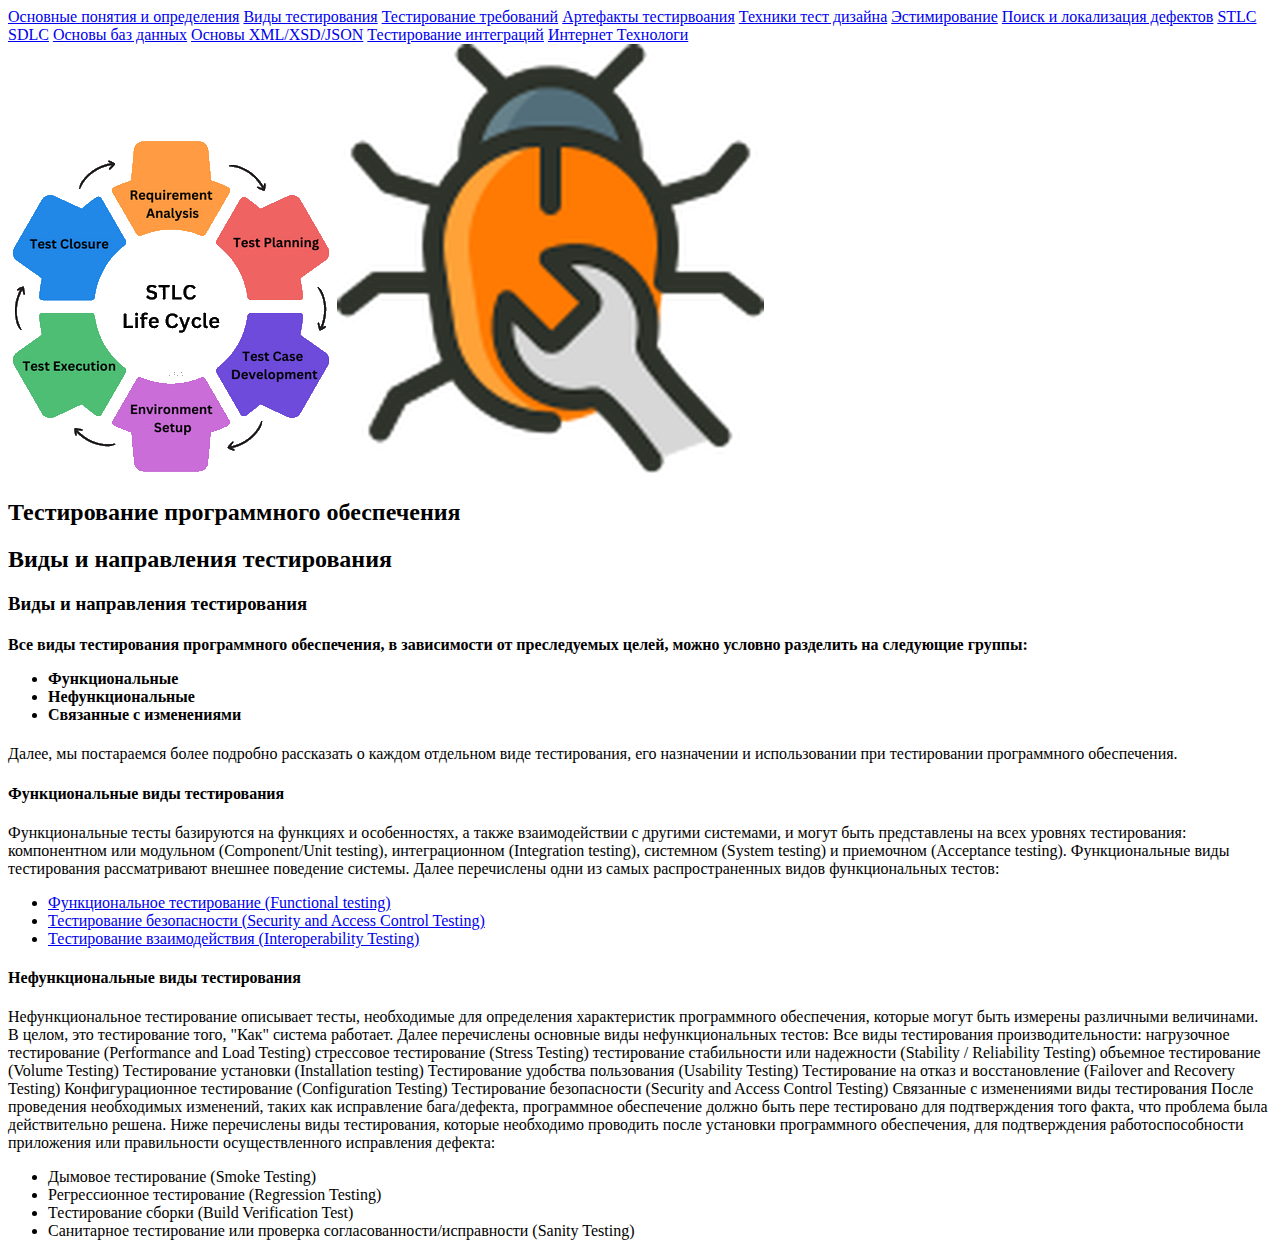
==== Виды_тестирования.html @ 09efae12 "all files commit" ====
<!DOCTYPE html>
<html lang="en">
<head>
    <meta charset="UTF-8">
    <meta http-equiv="X-UA-Compatible" content="IE=edge">
    <meta name="viewport" content="width=device-width, initial-scale=1.0">
    <title>Конспект тестировщика</title>
    <link rel="stylesheet" href="Виды тестирования.css">
</head>
<body>
    <div class="topnav">
         <a  href="index.html">Основные понятия и определения</a>
         <a class="active" href="Виды тестирования.html">Виды тестирования</a>
          <a href="#contact"> Тестирование требований</a>
          <a href="#about">Артефакты тестирвоания</a>
          <a href="#about">Техники тест дизайна</a>
          <a href="#about">Эстимирование</a>
          <a href="#about">Поиск и локализация дефектов</a>
          <a href="#about">STLC</a>
          <a href="#about">SDLC</a>
          <a href="#about">Основы баз данных</a>
          <a href="#about">Основы XML/XSD/JSON</a>
          <a href="#about">Тестирование интеграций</a>
          <a href="#about">Интернет Технологи</a>
    </div>
      
    <div class="content1">
        <img class="STLC" src="STLC.png" alt="STLC">
        <img class="bug" src="баг.png" alt="баг">
        <h2>Тестирование программного обеспечения </h2> 
        <h2>Виды и направления тестирования</h2>
        
    </div>
    <div class="content2">
           
        <div class="content3"> <h3>Виды и направления тестирования</h3> 
    <h4>Все виды тестирования программного обеспечения, в зависимости от преследуемых целей, 
            можно условно разделить на следующие группы:
      <ul>
        <li>Функциональные</li> 
        <li>Нефункциональные</li> 
        <li>Связанные с изменениями</li>
      </ul>
    </h4> 
        
       <p>Далее, мы постараемся более подробно рассказать о каждом отдельном виде тестирования, 
        его назначении и использовании при тестировании программного обеспечения.
        </p> 
       <h4>Функциональные виды тестирования</h4> 
        
       <p>Функциональные тесты базируются на функциях и особенностях, 
        а также взаимодействии с другими системами, и могут быть представлены на всех уровнях тестирования: 
        компонентном или модульном (Component/Unit testing), 
        интеграционном (Integration testing), системном (System testing) и приемочном (Acceptance testing). 
        Функциональные виды тестирования рассматривают внешнее поведение системы. 
        Далее перечислены одни из самых распространенных видов функциональных тестов:</p> 
        
    <ul>
        <li><a href="КТ_Функциональное тестирование .html" class="title_text">Функциональное тестирование (Functional testing)</a></il> 
        <li><a href="КТ_Тестирование безопасности .html" class="title_text">Тестирование безопасности (Security and Access Control Testing)</a></li> 
        <li><a href="#" class="title_text">Тестирование взаимодействия (Interoperability Testing)</a></li>
    </ul>
        
        
       <h4>Нефункциональные виды тестирования</h4> 
        
        Нефункциональное тестирование описывает тесты, необходимые для определения характеристик программного обеспечения, которые могут быть измерены различными величинами. В целом, это тестирование того, "Как" система работает. Далее перечислены основные виды нефункциональных тестов:
        
            Все виды тестирования производительности:
                нагрузочное тестирование (Performance and Load Testing)
                стрессовое тестирование (Stress Testing)
                тестирование стабильности или надежности (Stability / Reliability Testing)
                объемное тестирование (Volume Testing)
            Тестирование установки (Installation testing)
            Тестирование удобства пользования (Usability Testing)
            Тестирование на отказ и восстановление (Failover and Recovery Testing)
            Конфигурационное тестирование (Configuration Testing)
            Тестирование безопасности (Security and Access Control Testing)
        
        Связанные с изменениями виды тестирования
        
        После проведения необходимых изменений, таких как исправление бага/дефекта, программное обеспечение должно быть пере тестировано для подтверждения того факта, что проблема была действительно решена. Ниже перечислены виды тестирования, которые необходимо проводить после установки программного обеспечения, для подтверждения работоспособности приложения или правильности осуществленного исправления дефекта:
        
    <ul>
        <li>Дымовое тестирование (Smoke Testing)</li> 
        <li>Регрессионное тестирование (Regression Testing)</li>   
        <li>Тестирование сборки (Build Verification Test)</li>  
        <li>Санитарное тестирование или проверка согласованности/исправности (Sanity Testing)</li> 
    </ul> 
           
        </p></div></div>
   
   
</body>
</html>
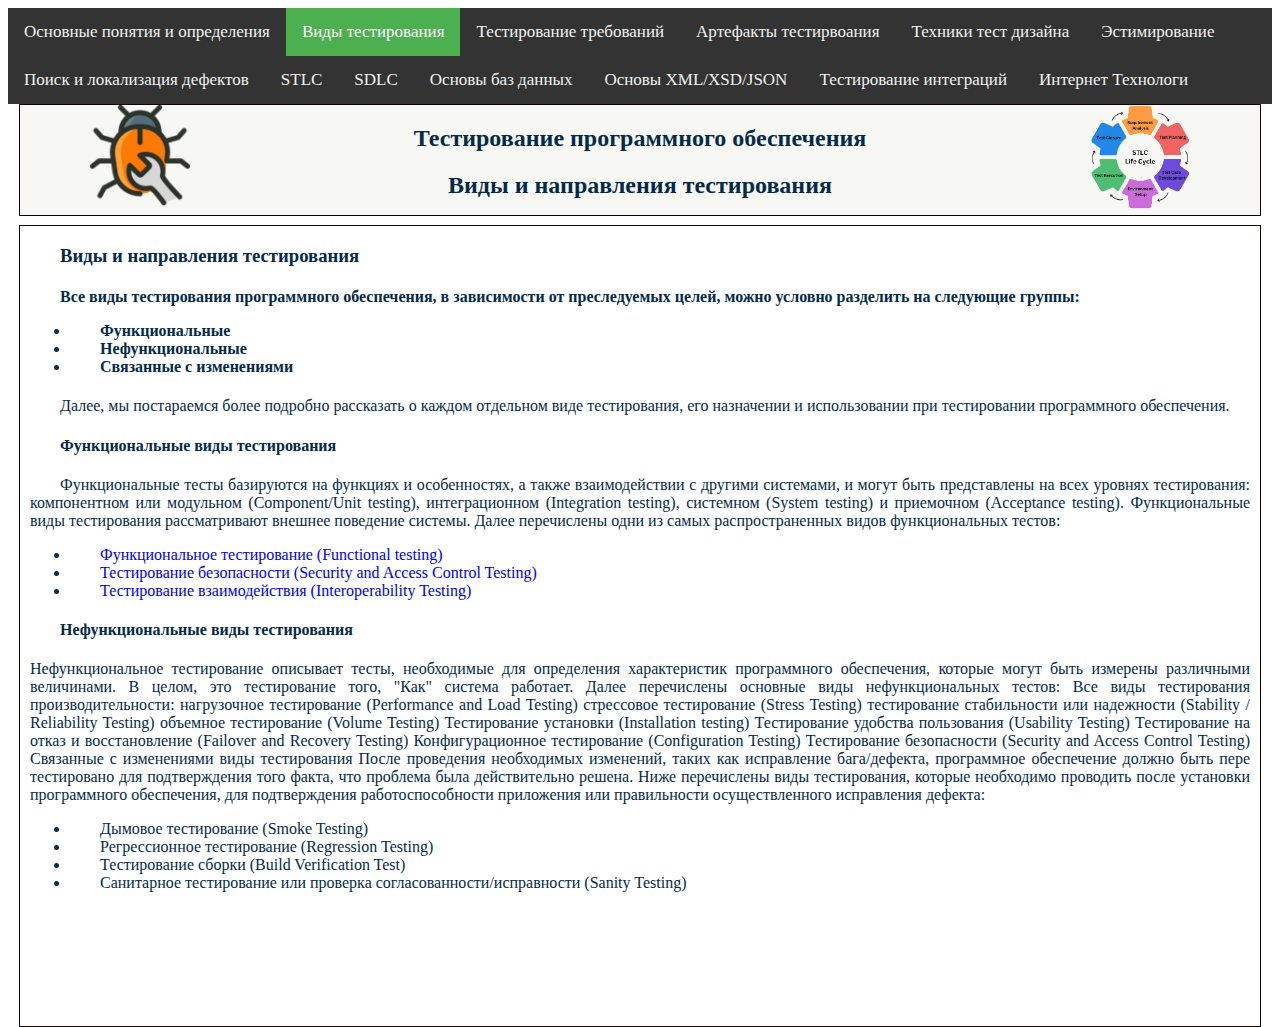
==== commit 61a84c6e: "commit 09.04 Тестирование взаимодействия" ====
--- a/Виды_тестирования.html
+++ b/Виды_тестирования.html
@@ -5,12 +5,12 @@
     <meta http-equiv="X-UA-Compatible" content="IE=edge">
     <meta name="viewport" content="width=device-width, initial-scale=1.0">
     <title>Конспект тестировщика</title>
-    <link rel="stylesheet" href="Виды тестирования.css">
+    <link rel="stylesheet" href="Виды_тестирования.css">
 </head>
 <body>
     <div class="topnav">
          <a  href="index.html">Основные понятия и определения</a>
-         <a class="active" href="Виды тестирования.html">Виды тестирования</a>
+         <a class="active" href="Виды_тестирования.html">Виды тестирования</a>
           <a href="#contact"> Тестирование требований</a>
           <a href="#about">Артефакты тестирвоания</a>
           <a href="#about">Техники тест дизайна</a>
@@ -56,9 +56,9 @@
         Далее перечислены одни из самых распространенных видов функциональных тестов:</p> 
         
     <ul>
-        <li><a href="КТ_Функциональное тестирование .html" class="title_text">Функциональное тестирование (Functional testing)</a></il> 
-        <li><a href="КТ_Тестирование безопасности .html" class="title_text">Тестирование безопасности (Security and Access Control Testing)</a></li> 
-        <li><a href="#" class="title_text">Тестирование взаимодействия (Interoperability Testing)</a></li>
+        <li><a href="КТ_Функциональное_тестирование.html" class="title_text">Функциональное тестирование (Functional testing)</a></il> 
+        <li><a href="КТ_Тестирование_безопасности.html" class="title_text">Тестирование безопасности (Security and Access Control Testing)</a></li> 
+        <li><a href="Тестирование_взаимодействия.html" class="title_text">Тестирование взаимодействия (Interoperability Testing)</a></li>
     </ul>
         
         
--- a/Виды_тестирования.css
+++ b/Виды_тестирования.css
@@ -0,0 +1,77 @@
+.topnav {
+    background-color: #333;
+    overflow: hidden;
+}
+
+/* Style the links inside the navigation bar */
+.topnav a {
+    float: left;
+    color: #f2f2f2;
+    text-align: center;
+    padding: 14px 16px;
+    text-decoration: none;
+    font-size: 17px;
+}
+
+/* Change the color of links on hover */
+.topnav a:hover {
+    background-color: #ddd;
+    color: black;
+}
+
+/* Add a color to the active/current link */
+.topnav a.active {
+    background-color: #4CAF50;
+    color: white;
+}
+
+
+.content1 {
+    
+    background-color: #f7f7f4;
+    color: #042a4a;
+    width: 1240px;
+    height: 110px;
+    border: 1px solid rgb(17, 1, 1);
+    text-align: center;
+    position: absolute;
+    left: 0;
+    right: 0;
+    margin: 0 auto;
+    
+}
+.STLC {
+    width: 100px;
+   position: absolute;
+   right: 70px;
+ }
+ .bug {
+     width: 100px;
+   position: absolute;
+   left: 70px;}
+
+   .content2 {
+    color: #042a4a;
+    width: 1240px;
+    height: 800px;
+    border: 1px solid rgb(17, 1, 1);
+    text-align: left;
+    position: absolute;
+    left: 0;
+    right: 0;
+    margin: 0 auto;
+    top: 25%;
+    text-align:justify;
+    background: url(матрица.jpg) ;
+  
+}
+.content3 {
+    margin-left: 10px;
+    margin-right: 10px;
+    text-indent:30px;
+   
+}
+
+.title_text {
+    text-decoration: none;
+}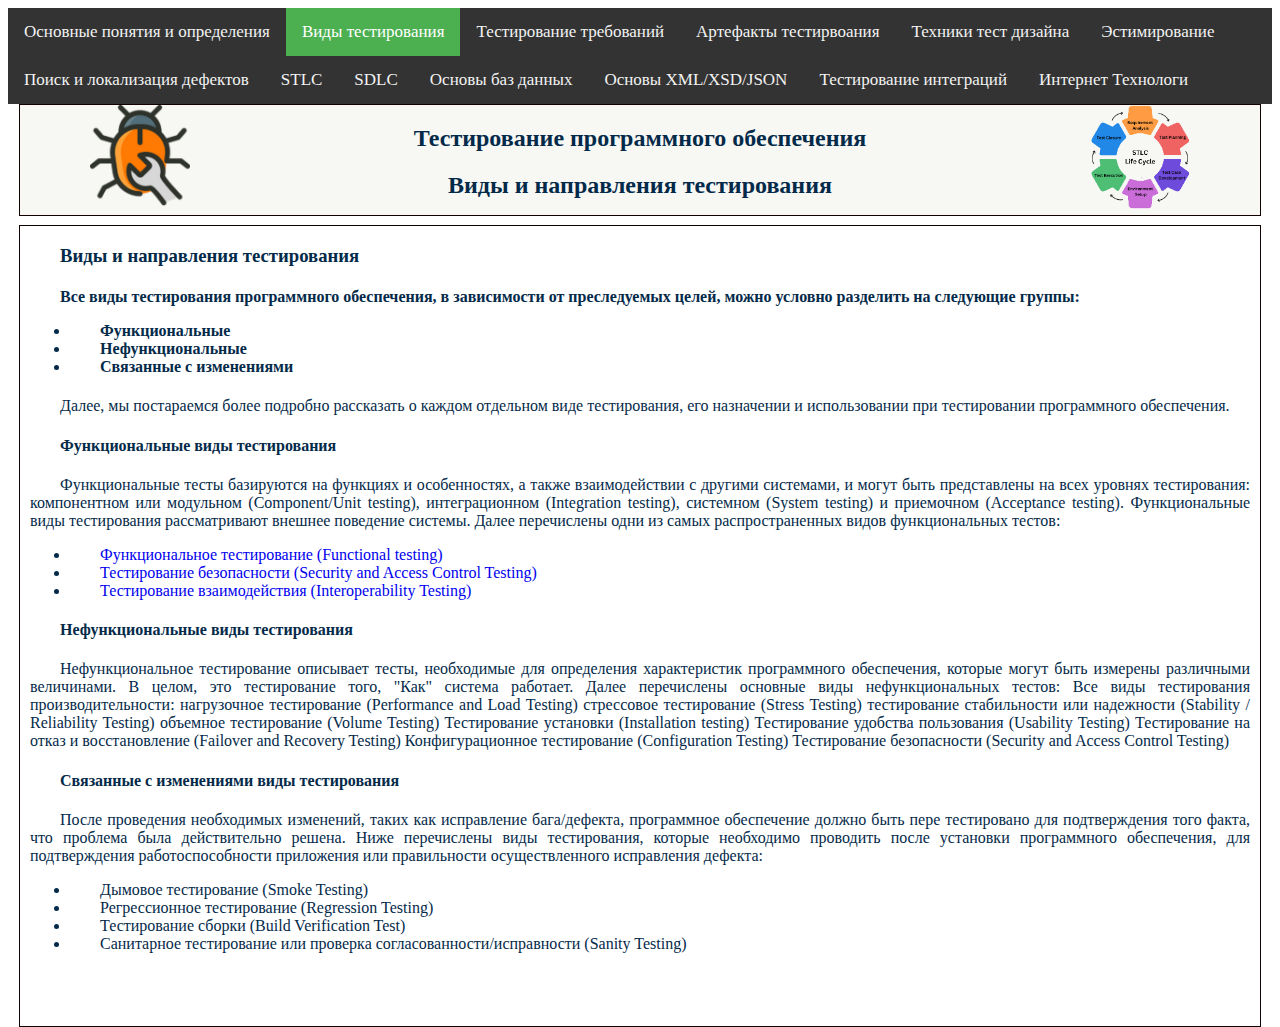
==== commit 0d2a675b: "commit 09.04 виды тестирования" ====
--- a/Виды_тестирования.html
+++ b/Виды_тестирования.html
@@ -1,5 +1,6 @@
 <!DOCTYPE html>
 <html lang="en">
+
 <head>
     <meta charset="UTF-8">
     <meta http-equiv="X-UA-Compatible" content="IE=edge">
@@ -7,89 +8,107 @@
     <title>Конспект тестировщика</title>
     <link rel="stylesheet" href="Виды_тестирования.css">
 </head>
+
 <body>
     <div class="topnav">
-         <a  href="index.html">Основные понятия и определения</a>
-         <a class="active" href="Виды_тестирования.html">Виды тестирования</a>
-          <a href="#contact"> Тестирование требований</a>
-          <a href="#about">Артефакты тестирвоания</a>
-          <a href="#about">Техники тест дизайна</a>
-          <a href="#about">Эстимирование</a>
-          <a href="#about">Поиск и локализация дефектов</a>
-          <a href="#about">STLC</a>
-          <a href="#about">SDLC</a>
-          <a href="#about">Основы баз данных</a>
-          <a href="#about">Основы XML/XSD/JSON</a>
-          <a href="#about">Тестирование интеграций</a>
-          <a href="#about">Интернет Технологи</a>
+        <a href="index.html">Основные понятия и определения</a>
+        <a class="active" href="Виды_тестирования.html">Виды тестирования</a>
+        <a href="#contact"> Тестирование требований</a>
+        <a href="#about">Артефакты тестирвоания</a>
+        <a href="#about">Техники тест дизайна</a>
+        <a href="#about">Эстимирование</a>
+        <a href="#about">Поиск и локализация дефектов</a>
+        <a href="#about">STLC</a>
+        <a href="#about">SDLC</a>
+        <a href="#about">Основы баз данных</a>
+        <a href="#about">Основы XML/XSD/JSON</a>
+        <a href="#about">Тестирование интеграций</a>
+        <a href="#about">Интернет Технологи</a>
     </div>
-      
+
     <div class="content1">
         <img class="STLC" src="STLC.png" alt="STLC">
         <img class="bug" src="баг.png" alt="баг">
-        <h2>Тестирование программного обеспечения </h2> 
+        <h2>Тестирование программного обеспечения </h2>
         <h2>Виды и направления тестирования</h2>
-        
+
     </div>
     <div class="content2">
-           
-        <div class="content3"> <h3>Виды и направления тестирования</h3> 
-    <h4>Все виды тестирования программного обеспечения, в зависимости от преследуемых целей, 
-            можно условно разделить на следующие группы:
-      <ul>
-        <li>Функциональные</li> 
-        <li>Нефункциональные</li> 
-        <li>Связанные с изменениями</li>
-      </ul>
-    </h4> 
-        
-       <p>Далее, мы постараемся более подробно рассказать о каждом отдельном виде тестирования, 
-        его назначении и использовании при тестировании программного обеспечения.
-        </p> 
-       <h4>Функциональные виды тестирования</h4> 
-        
-       <p>Функциональные тесты базируются на функциях и особенностях, 
-        а также взаимодействии с другими системами, и могут быть представлены на всех уровнях тестирования: 
-        компонентном или модульном (Component/Unit testing), 
-        интеграционном (Integration testing), системном (System testing) и приемочном (Acceptance testing). 
-        Функциональные виды тестирования рассматривают внешнее поведение системы. 
-        Далее перечислены одни из самых распространенных видов функциональных тестов:</p> 
-        
-    <ul>
-        <li><a href="КТ_Функциональное_тестирование.html" class="title_text">Функциональное тестирование (Functional testing)</a></il> 
-        <li><a href="КТ_Тестирование_безопасности.html" class="title_text">Тестирование безопасности (Security and Access Control Testing)</a></li> 
-        <li><a href="Тестирование_взаимодействия.html" class="title_text">Тестирование взаимодействия (Interoperability Testing)</a></li>
-    </ul>
-        
-        
-       <h4>Нефункциональные виды тестирования</h4> 
-        
-        Нефункциональное тестирование описывает тесты, необходимые для определения характеристик программного обеспечения, которые могут быть измерены различными величинами. В целом, это тестирование того, "Как" система работает. Далее перечислены основные виды нефункциональных тестов:
+    
+        <div class="content3">
+            
+            <h3>Виды и направления тестирования</h3>
+            
+            <h4>Все виды тестирования программного обеспечения, в зависимости от преследуемых целей,
+                можно условно разделить на следующие группы:
+                <ul>
+                    <li>Функциональные</li>
+                    <li>Нефункциональные</li>
+                    <li>Связанные с изменениями</li>
+                </ul>
+            </h4>
+    
+            <p>Далее, мы постараемся более подробно рассказать о каждом отдельном виде тестирования,
+                его назначении и использовании при тестировании программного обеспечения.
+            </p>
+            
+            <h4>Функциональные виды тестирования</h4>
+    
+            <p>Функциональные тесты базируются на функциях и особенностях,
+                а также взаимодействии с другими системами, и могут быть представлены на всех уровнях тестирования:
+                компонентном или модульном (Component/Unit testing),
+                интеграционном (Integration testing), системном (System testing) и приемочном (Acceptance testing).
+                Функциональные виды тестирования рассматривают внешнее поведение системы.
+                Далее перечислены одни из самых распространенных видов функциональных тестов:
+            </p>
+
+            <ul>
+                <li><a href="КТ_Функциональное_тестирование.html" class="title_text">Функциональное тестирование
+                        (Functional testing)</a></il>
+                <li><a href="КТ_Тестирование_безопасности.html" class="title_text">Тестирование безопасности (Security
+                        and Access Control Testing)</a></li>
+                <li><a href="Тестирование_взаимодействия.html" class="title_text">Тестирование взаимодействия
+                        (Interoperability Testing)</a></li>
+            </ul>
+
+
+            <h4>Нефункциональные виды тестирования</h4>
+        <p>
+            Нефункциональное тестирование описывает тесты, необходимые для определения характеристик программного
+            обеспечения,
+            которые могут быть измерены различными величинами. В целом, это тестирование того, "Как" система работает.
+            Далее
+            перечислены основные виды нефункциональных тестов:
         
             Все виды тестирования производительности:
-                нагрузочное тестирование (Performance and Load Testing)
-                стрессовое тестирование (Stress Testing)
-                тестирование стабильности или надежности (Stability / Reliability Testing)
-                объемное тестирование (Volume Testing)
+            нагрузочное тестирование (Performance and Load Testing)
+            стрессовое тестирование (Stress Testing)
+            тестирование стабильности или надежности (Stability / Reliability Testing)
+            объемное тестирование (Volume Testing)
             Тестирование установки (Installation testing)
             Тестирование удобства пользования (Usability Testing)
             Тестирование на отказ и восстановление (Failover and Recovery Testing)
             Конфигурационное тестирование (Configuration Testing)
             Тестирование безопасности (Security and Access Control Testing)
-        
-        Связанные с изменениями виды тестирования
-        
-        После проведения необходимых изменений, таких как исправление бага/дефекта, программное обеспечение должно быть пере тестировано для подтверждения того факта, что проблема была действительно решена. Ниже перечислены виды тестирования, которые необходимо проводить после установки программного обеспечения, для подтверждения работоспособности приложения или правильности осуществленного исправления дефекта:
-        
-    <ul>
-        <li>Дымовое тестирование (Smoke Testing)</li> 
-        <li>Регрессионное тестирование (Regression Testing)</li>   
-        <li>Тестирование сборки (Build Verification Test)</li>  
-        <li>Санитарное тестирование или проверка согласованности/исправности (Sanity Testing)</li> 
-    </ul> 
-           
-        </p></div></div>
-   
-   
+        </p>
+
+            <h4>Связанные с изменениями виды тестирования</h4>
+
+            <p>
+                После проведения необходимых изменений, таких как исправление бага/дефекта, программное обеспечение
+                должно быть пере тестировано для подтверждения того факта,
+                что проблема была действительно решена. Ниже перечислены виды тестирования, которые необходимо проводить
+                после установки программного обеспечения, для подтверждения работоспособности приложения или
+                правильности осуществленного исправления дефекта:
+            </p>
+
+            <ul>
+                <li>Дымовое тестирование (Smoke Testing)</li>
+                <li>Регрессионное тестирование (Regression Testing)</li>
+                <li>Тестирование сборки (Build Verification Test)</li>
+                <li>Санитарное тестирование или проверка согласованности/исправности (Sanity Testing)</li>
+            </ul>
+        </div>
+    </div>
 </body>
 </html>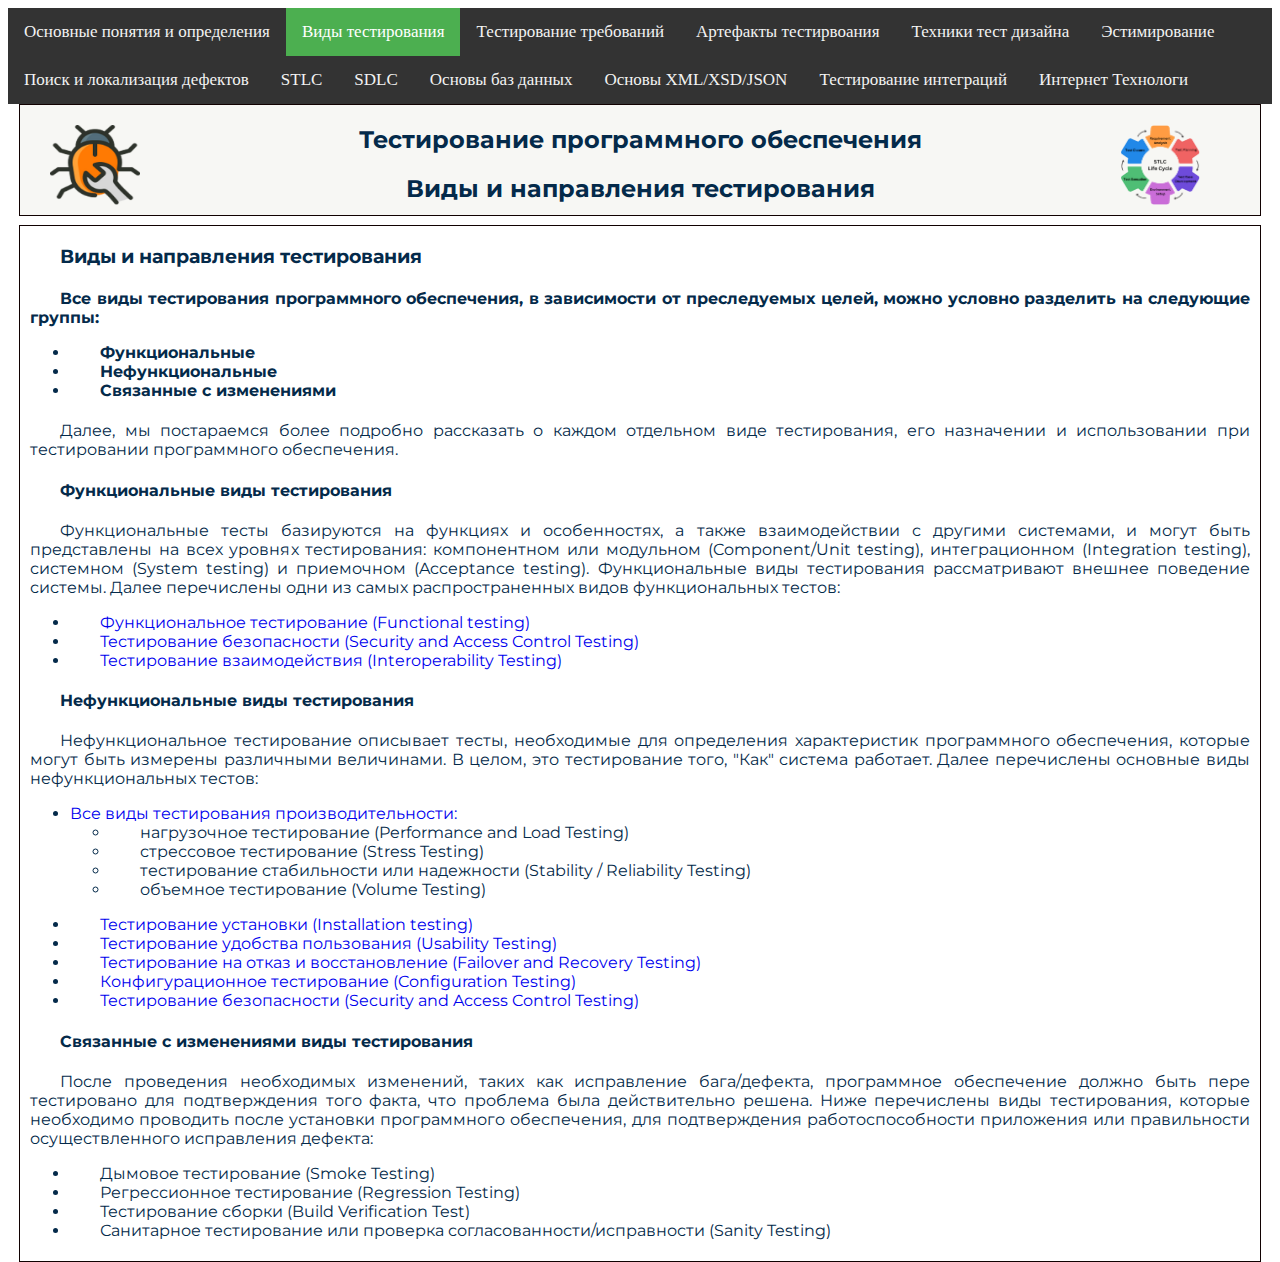
==== commit 216a2d48: "Новый стиль шрифта" ====
--- a/Виды_тестирования.html
+++ b/Виды_тестирования.html
@@ -7,6 +7,9 @@
     <meta name="viewport" content="width=device-width, initial-scale=1.0">
     <title>Конспект тестировщика</title>
     <link rel="stylesheet" href="Виды_тестирования.css">
+    <link rel="preconnect" href="https://fonts.googleapis.com">
+<link rel="preconnect" href="https://fonts.gstatic.com" crossorigin>
+<link href="https://fonts.googleapis.com/css2?family=Montserrat:ital@1&display=swap" rel="stylesheet">
 </head>
 
 <body>
@@ -78,18 +81,23 @@
             обеспечения,
             которые могут быть измерены различными величинами. В целом, это тестирование того, "Как" система работает.
             Далее
-            перечислены основные виды нефункциональных тестов:
+            перечислены основные виды нефункциональных тестов:</p>
         
-            Все виды тестирования производительности:
-            нагрузочное тестирование (Performance and Load Testing)
-            стрессовое тестирование (Stress Testing)
-            тестирование стабильности или надежности (Stability / Reliability Testing)
-            объемное тестирование (Volume Testing)
-            Тестирование установки (Installation testing)
-            Тестирование удобства пользования (Usability Testing)
-            Тестирование на отказ и восстановление (Failover and Recovery Testing)
-            Конфигурационное тестирование (Configuration Testing)
-            Тестирование безопасности (Security and Access Control Testing)
+        <ul>
+            <li><a href="Тестирование производительности.html"class="title_text">Все виды тестирования производительности:</a>
+            <ul><li>нагрузочное тестирование (Performance and Load Testing)</li> 
+            <li>стрессовое тестирование (Stress Testing)</li> 
+            <li>тестирование стабильности или надежности (Stability / Reliability Testing)</li>
+            <li>объемное тестирование (Volume Testing)</li>
+            </ul>
+        </ul>
+            <ul>
+                <li><a href="#"class="title_text">Тестирование установки (Installation testing)</a></il>
+                <li><a href="#"class="title_text">Тестирование удобства пользования (Usability Testing)</a></il>   
+                <li><a href="#"class="title_text"> Тестирование на отказ и восстановление (Failover and Recovery Testing)</a></il>        
+                <li><a href="#"class="title_text">Конфигурационное тестирование (Configuration Testing)</a></il>
+                <li><a href="#"class="title_text">Тестирование безопасности (Security and Access Control Testing)</a></il> 
+            </ul>
         </p>
 
             <h4>Связанные с изменениями виды тестирования</h4>
--- a/Виды_тестирования.css
+++ b/Виды_тестирования.css
@@ -40,20 +40,29 @@
     margin: 0 auto;
     
 }
+/*Картинка STLC*/
 .STLC {
-    width: 100px;
-   position: absolute;
-   right: 70px;
+    width: 80px;
+    position: absolute;
+    right: 70px;
+    height: 80px;
+    top:20px;
+    margin-right: -10px;
+  }
+  /*Картинка bug*/
+  .bug {
+    width: 90px;
+    position: absolute;
+    left: 20px;
+    height: 80px;
+    top:20px;
+    margin-left: 10px;
  }
- .bug {
-     width: 100px;
-   position: absolute;
-   left: 70px;}
 
    .content2 {
     color: #042a4a;
     width: 1240px;
-    height: 800px;
+    height: 1035px;
     border: 1px solid rgb(17, 1, 1);
     text-align: left;
     position: absolute;
@@ -74,4 +83,9 @@
 
 .title_text {
     text-decoration: none;
+}
+
+/*Стиль шрифта*/
+p,  h3 , h2, h4, li {
+    font-family: 'Montserrat', sans-serif;
 }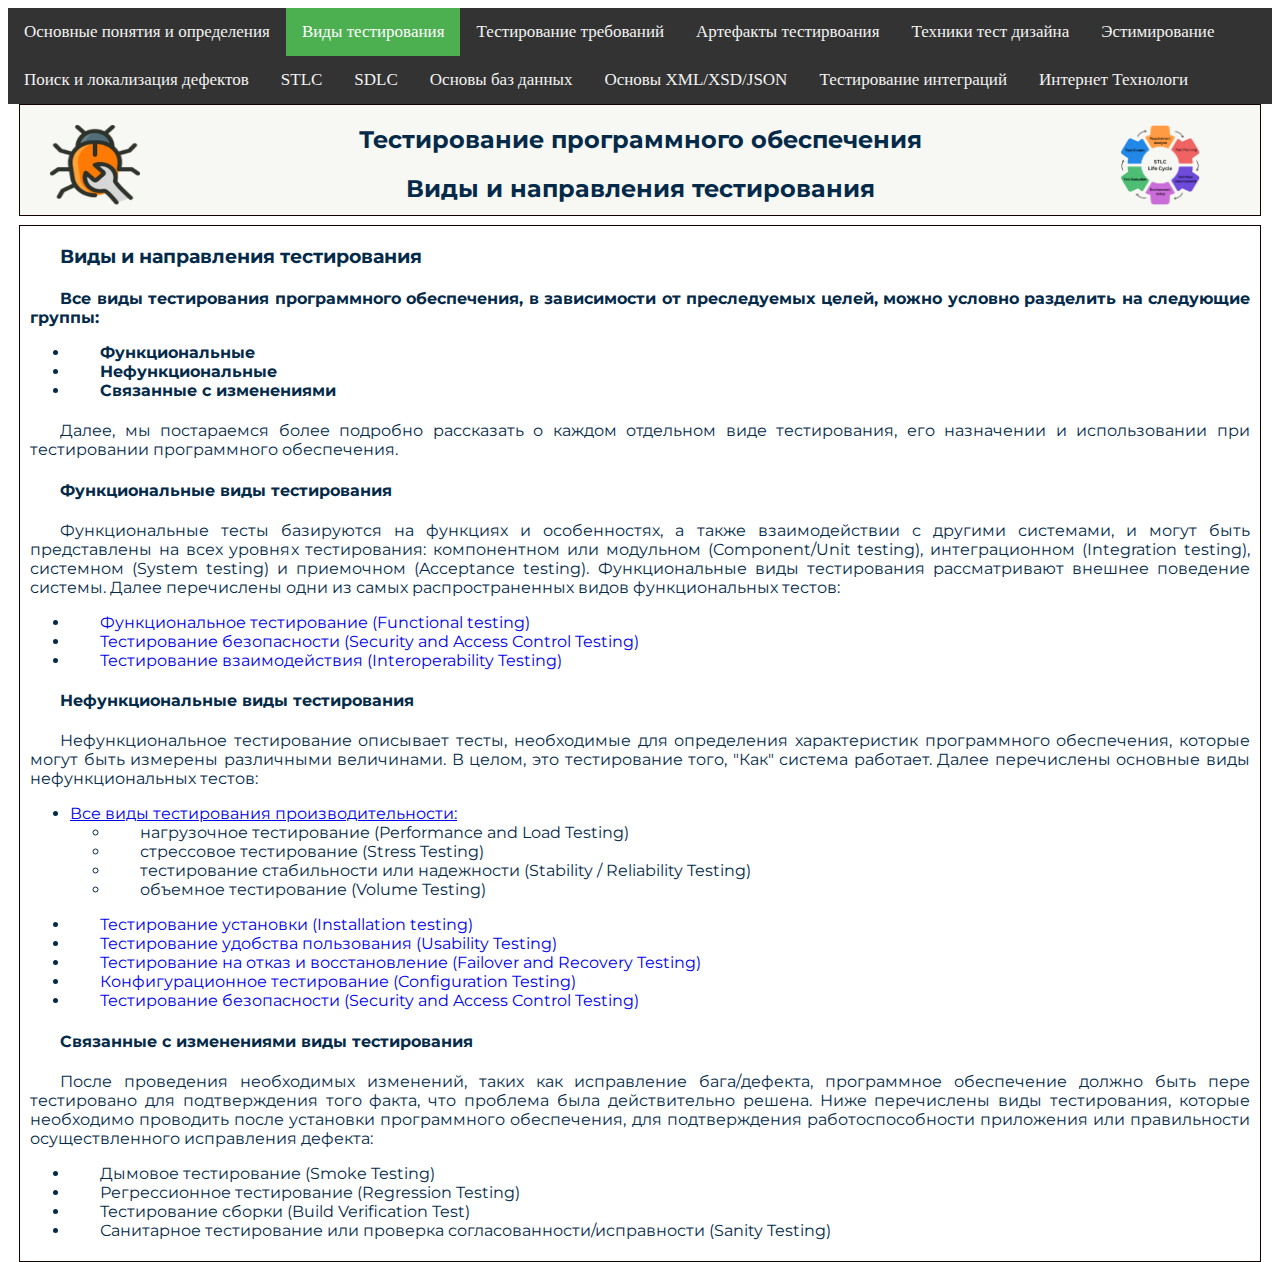
==== commit 9e95dea9: "connect styles" ====
--- a/Виды_тестирования.html
+++ b/Виды_тестирования.html
@@ -84,7 +84,7 @@
             перечислены основные виды нефункциональных тестов:</p>
         
         <ul>
-            <li><a href="Тестирование производительности.html"class="title_text">Все виды тестирования производительности:</a>
+            <li><a href="Тестирование_производительности.html">Все виды тестирования производительности:</a>
             <ul><li>нагрузочное тестирование (Performance and Load Testing)</li> 
             <li>стрессовое тестирование (Stress Testing)</li> 
             <li>тестирование стабильности или надежности (Stability / Reliability Testing)</li>
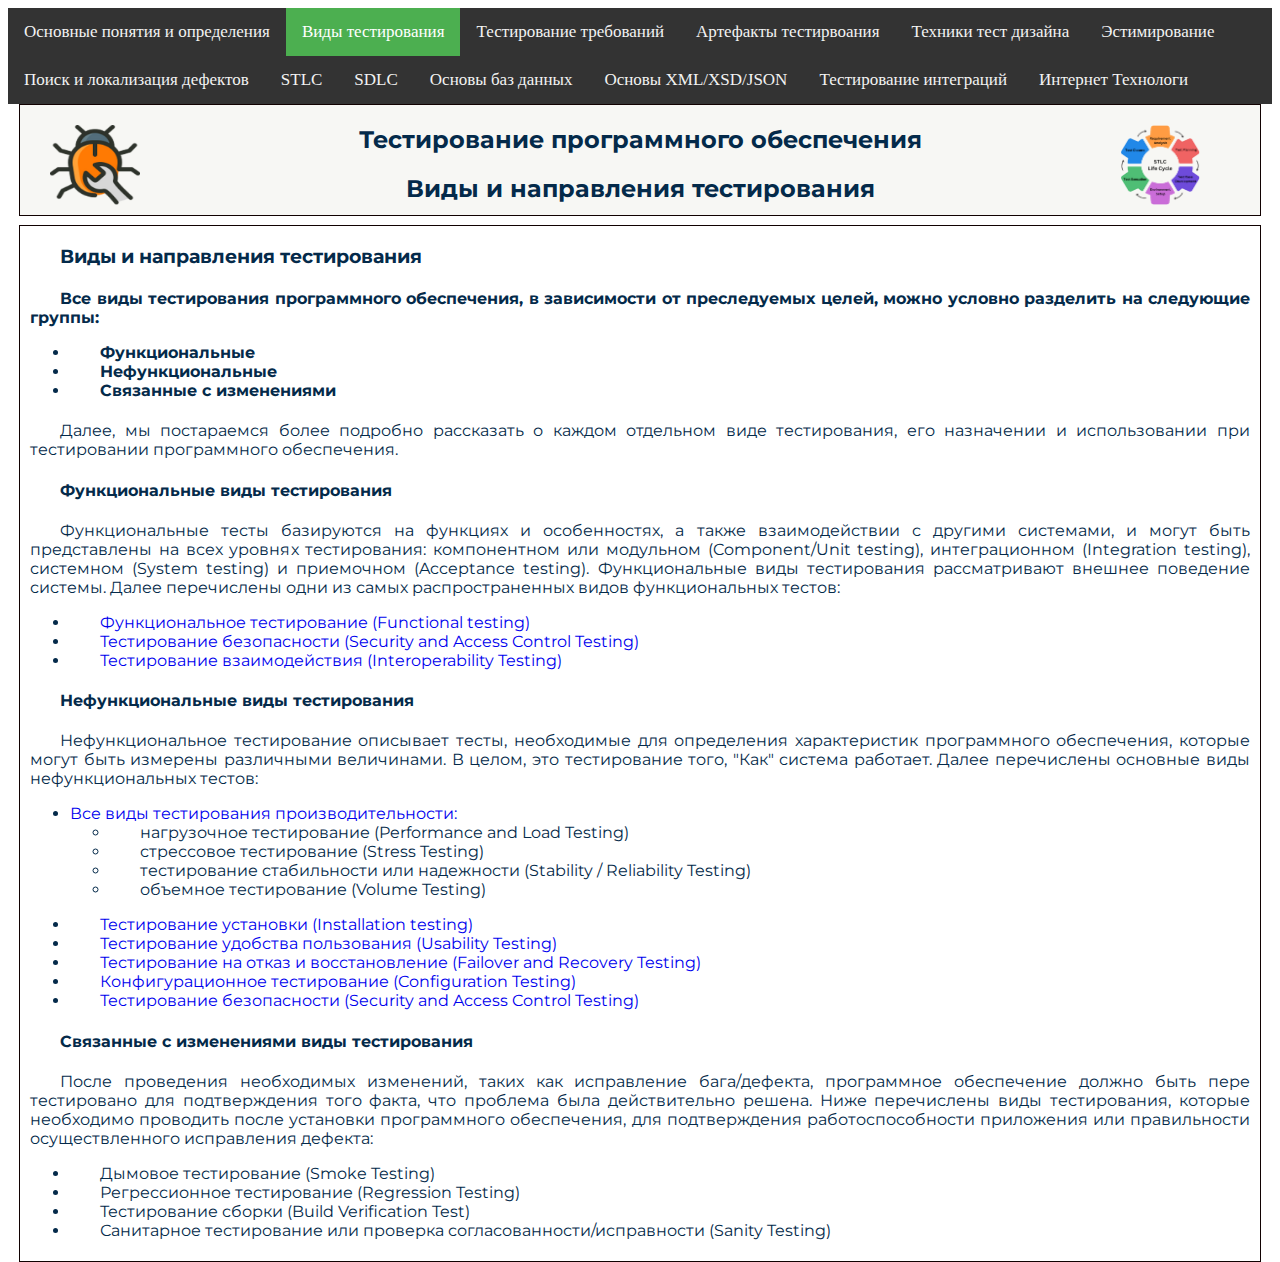
==== commit 24c273a4: "22.04.2023" ====
--- a/Виды_тестирования.html
+++ b/Виды_тестирования.html
@@ -92,11 +92,11 @@
             </ul>
         </ul>
             <ul>
-                <li><a href="#"class="title_text">Тестирование установки (Installation testing)</a></il>
-                <li><a href="#"class="title_text">Тестирование удобства пользования (Usability Testing)</a></il>   
-                <li><a href="#"class="title_text"> Тестирование на отказ и восстановление (Failover and Recovery Testing)</a></il>        
-                <li><a href="#"class="title_text">Конфигурационное тестирование (Configuration Testing)</a></il>
-                <li><a href="#"class="title_text">Тестирование безопасности (Security and Access Control Testing)</a></il> 
+                <li><a href="#">Тестирование установки (Installation testing)</a></il>
+                <li><a href="#">Тестирование удобства пользования (Usability Testing)</a></il>   
+                <li><a href="#"> Тестирование на отказ и восстановление (Failover and Recovery Testing)</a></il>        
+                <li><a href="#">Конфигурационное тестирование (Configuration Testing)</a></il>
+                <li><a href="#">Тестирование безопасности (Security and Access Control Testing)</a></il> 
             </ul>
         </p>
 
--- a/Виды_тестирования.css
+++ b/Виды_тестирования.css
@@ -81,11 +81,14 @@
    
 }
 
-.title_text {
+/*.title_text {
     text-decoration: none;
-}
+}*/
 
 /*Стиль шрифта*/
 p,  h3 , h2, h4, li {
     font-family: 'Montserrat', sans-serif;
+}
+a {
+    text-decoration: none;
 }